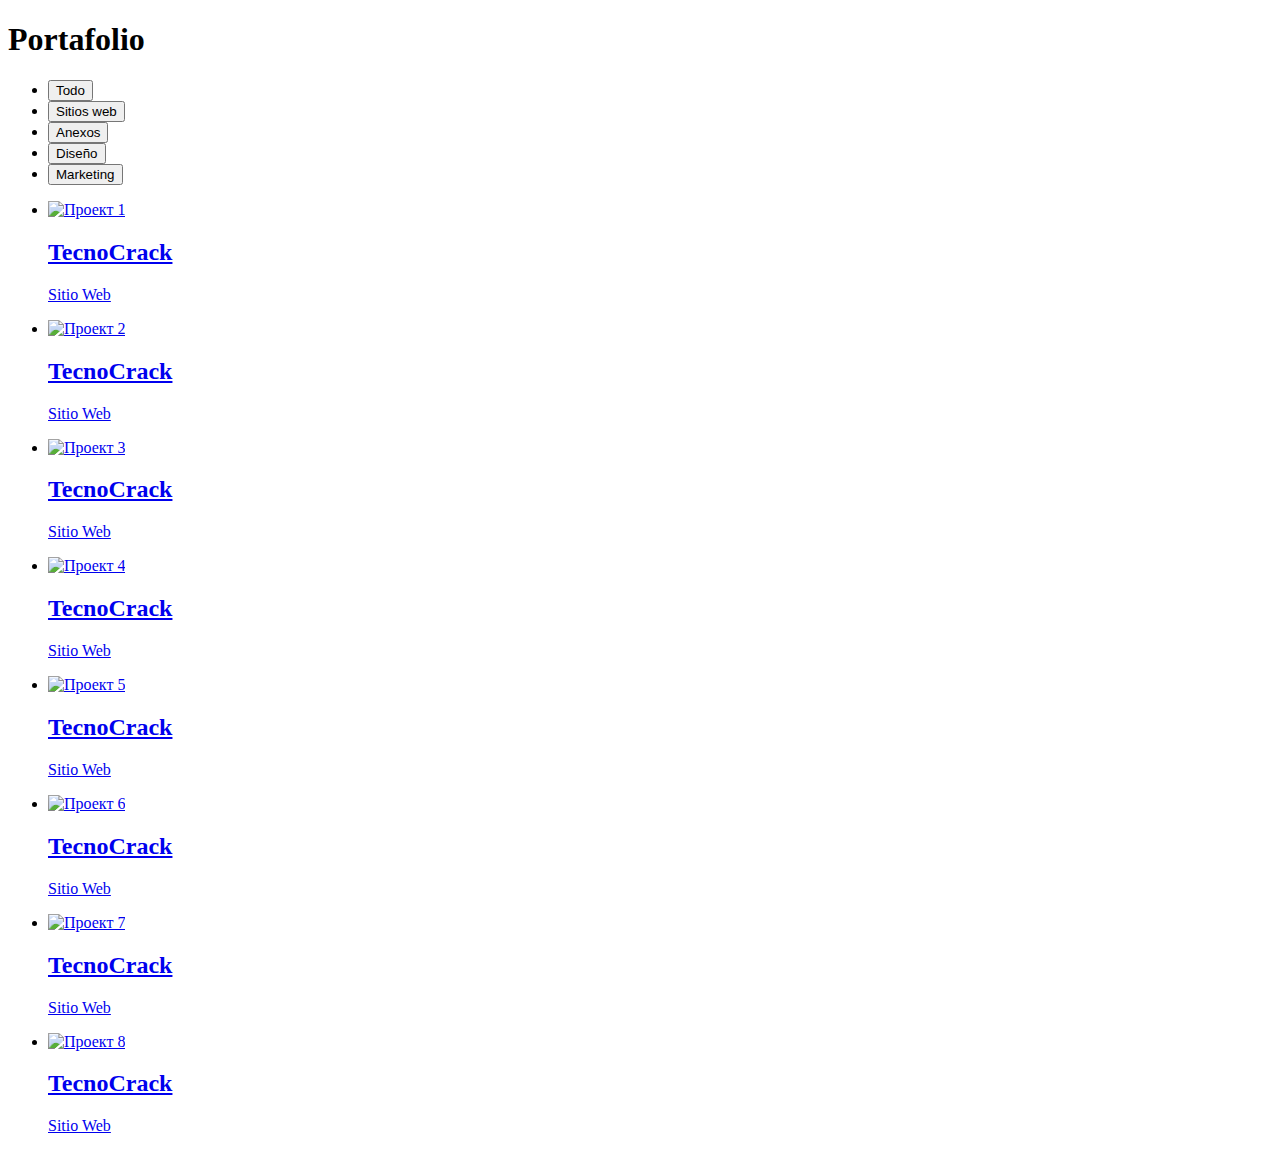
==== portfolio.html @ 017d130a "first" ====
<!DOCTYPE html>
<html lang="en">
  <head>
    <meta charset="UTF-8" />
    <meta http-equiv="X-UA-Compatible" content="IE=edge" />
    <meta name="viewport" content="width=device-width, initial-scale=1.0" />
    <title>Portfolio</title>
  </head>
  <body>
    <main>
      <section class="section portfolio">
        <h1>Portafolio</h1>
        <ul class="list">
          <li><button class="button current" type="button">Todo</button></li>
          <li><button class="button" type="button">Sitios web</button></li>
          <li><button class="button" type="button">Anexos</button></li>
          <li><button class="button" type="button">Diseño</button></li>
          <li><button class="button" type="button">Marketing</button></li>
        </ul>
        <ul class="list">
          <li>
            <a href="#" class="link">
              <img
                src="./images/img_portfolio1.jpg"
                alt="Проект 1"
                width="370"
              />
              <h2 class="portfolio-title">TecnoCrack</h2>
              <p class="portfolio-text">Sitio Web</p>
            </a>
          </li>
          <li>
            <a href="#" class="link">
              <img
                src="./images/img_portfolio2.jpg"
                alt="Проект 2"
                width="370"
              />
              <h2 class="portfolio-title">TecnoCrack</h2>
              <p class="portfolio-text">Sitio Web</p>
            </a>
          </li>
          <li>
            <a href="#" class="link">
              <img
                src="./images/img_portfolio3.jpg"
                alt="Проект 3"
                width="370"
              />
              <h2 class="portfolio-title">TecnoCrack</h2>
              <p class="portfolio-text">Sitio Web</p>
            </a>
          </li>
          <li>
            <a href="#" class="link">
              <img
                src="./images/img_portfolio4.jpg"
                alt="Проект 4"
                width="370"
              />
              <h2 class="portfolio-title">TecnoCrack</h2>
              <p class="portfolio-text">Sitio Web</p>
            </a>
          </li>
          <li>
            <a href="#" class="link">
              <img
                src="./images/img_portfolio5.jpg"
                alt="Проект 5"
                width="370"
              />
              <h2 class="portfolio-title">TecnoCrack</h2>
              <p class="portfolio-text">Sitio Web</p>
            </a>
          </li>
          <li>
            <a href="#" class="link">
              <img
                src="./images/img_portfolio6.jpg"
                alt="Проект 6"
                width="370"
              />
              <h2 class="portfolio-title">TecnoCrack</h2>
              <p class="portfolio-text">Sitio Web</p>
            </a>
          </li>
          <li>
            <a href="#" class="link">
              <img
                src="./images/img_portfolio7.jpg"
                alt="Проект 7"
                width="370"
              />
              <h2 class="portfolio-title">TecnoCrack</h2>
              <p class="portfolio-text">Sitio Web</p>
            </a>
          </li>
          <li>
            <a href="#" class="link">
              <img
                src="./images/img_portfolio8.jpg"
                alt="Проект 8"
                width="370"
              />
              <h2 class="portfolio-title">TecnoCrack</h2>
              <p class="portfolio-text">Sitio Web</p>
            </a>
          </li>
        </ul>
      </section>
    </main>
  </body>
</html>
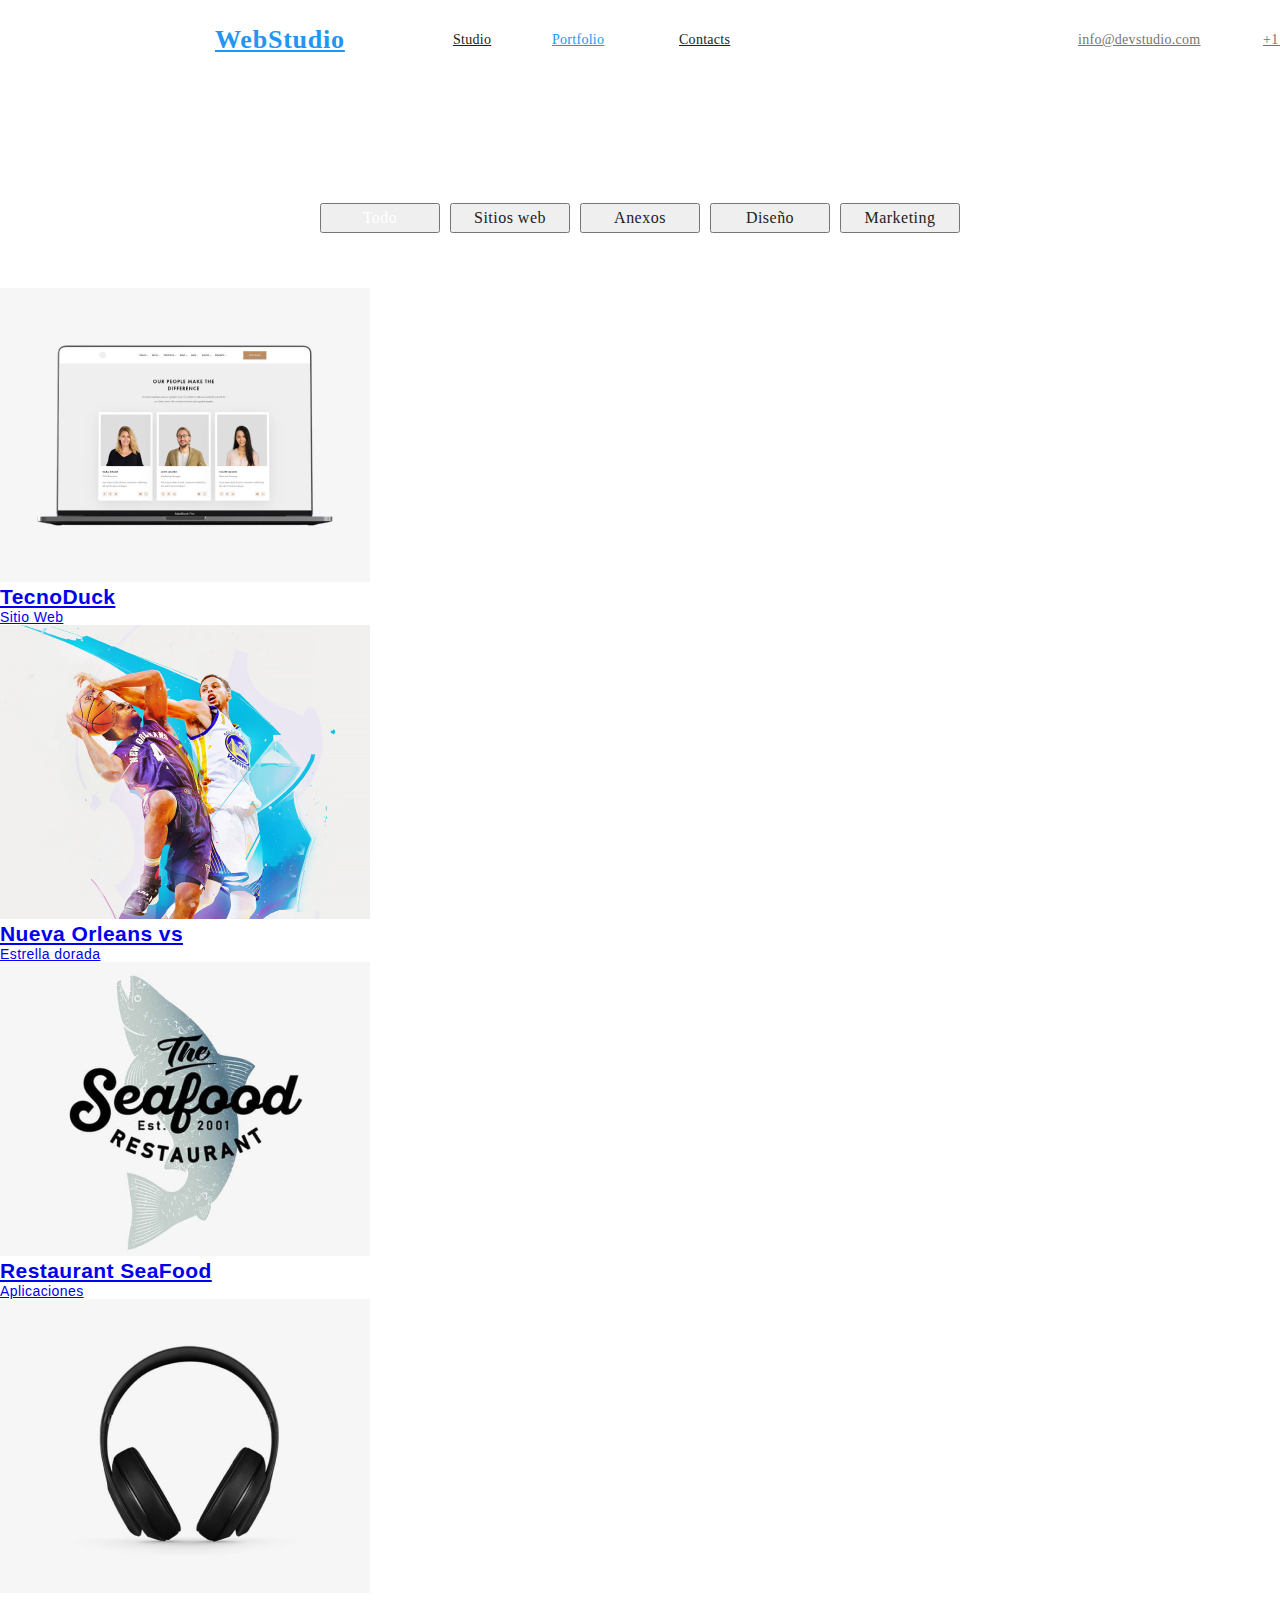
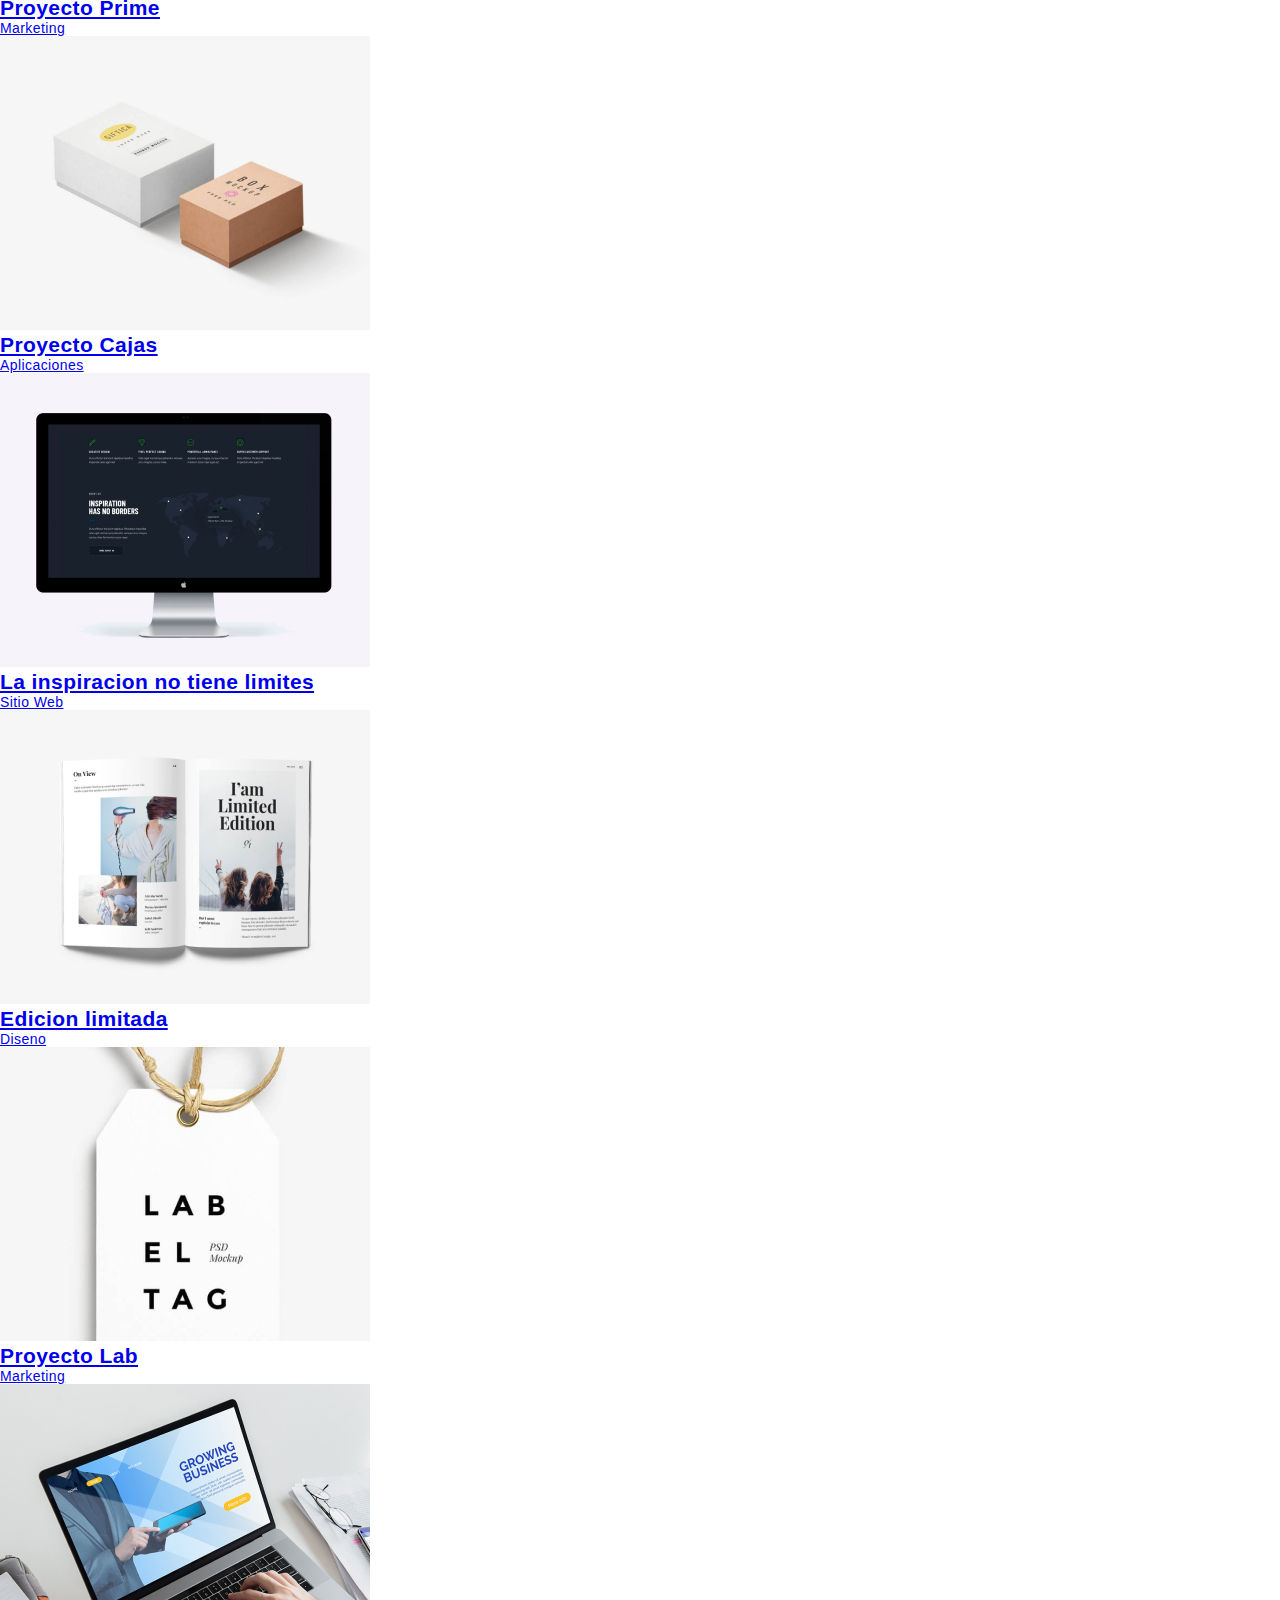
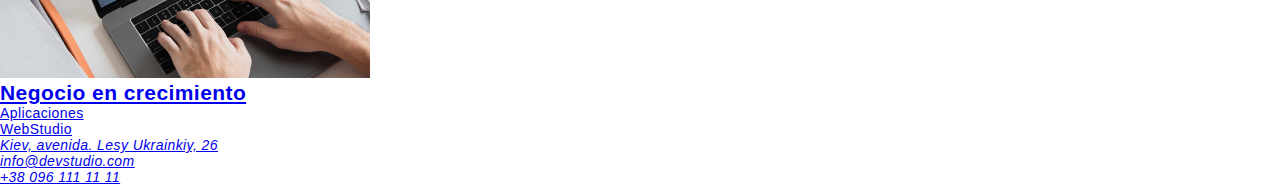
==== commit 5ced02b4: "first commit" ====
--- a/portfolio.html
+++ b/portfolio.html
@@ -5,19 +5,39 @@
     <meta http-equiv="X-UA-Compatible" content="IE=edge" />
     <meta name="viewport" content="width=device-width, initial-scale=1.0" />
     <title>Portfolio</title>
+    <link rel="stylesheet" href="./css/styles.css" />
   </head>
   <body>
+    <header>
+      <nav>
+        <p><a href="#">WebStudio</a></p>
+        <ul>
+          <li>
+            <a href="#" target="_blank" rel="noopener noreferrer">Studio</a>
+          </li>
+          <li>
+            <a href="#" target="_blank" rel="noopener noreferrer">Portfolio</a>
+          </li>
+          <li>
+            <a href="#" target="_blank" rel="noopener noreferrer">Contacts</a>
+          </li>
+        </ul>
+      </nav>
+      <a href="#" class="info">info@devstudio.com</a>
+      <a href="#" class="phone">+1 212-772-4150</a>
+    </header>
+
     <main>
-      <section class="section portfolio">
-        <h1>Portafolio</h1>
-        <ul class="list">
-          <li><button class="button current" type="button">Todo</button></li>
+      <section class="section-portfolio">
+        <!-- <h1>Portafolio</h1> -->
+        <ul class="buttons-container">
+          <li><button class="button-current" type="button">Todo</button></li>
           <li><button class="button" type="button">Sitios web</button></li>
           <li><button class="button" type="button">Anexos</button></li>
           <li><button class="button" type="button">Diseño</button></li>
           <li><button class="button" type="button">Marketing</button></li>
         </ul>
-        <ul class="list">
+        <ul class="portfolio-list">
           <li>
             <a href="#" class="link">
               <img
@@ -25,7 +45,7 @@
                 alt="Проект 1"
                 width="370"
               />
-              <h2 class="portfolio-title">TecnoCrack</h2>
+              <h2 class="portfolio-title">TecnoDuck</h2>
               <p class="portfolio-text">Sitio Web</p>
             </a>
           </li>
@@ -36,8 +56,8 @@
                 alt="Проект 2"
                 width="370"
               />
-              <h2 class="portfolio-title">TecnoCrack</h2>
-              <p class="portfolio-text">Sitio Web</p>
+              <h2 class="portfolio-title">Nueva Orleans vs</h2>
+              <p class="portfolio-text">Estrella dorada</p>
             </a>
           </li>
           <li>
@@ -47,8 +67,8 @@
                 alt="Проект 3"
                 width="370"
               />
-              <h2 class="portfolio-title">TecnoCrack</h2>
-              <p class="portfolio-text">Sitio Web</p>
+              <h2 class="portfolio-title">Restaurant SeaFood</h2>
+              <p class="portfolio-text">Aplicaciones</p>
             </a>
           </li>
           <li>
@@ -58,8 +78,8 @@
                 alt="Проект 4"
                 width="370"
               />
-              <h2 class="portfolio-title">TecnoCrack</h2>
-              <p class="portfolio-text">Sitio Web</p>
+              <h2 class="portfolio-title">Proyecto Prime</h2>
+              <p class="portfolio-text">Marketing</p>
             </a>
           </li>
           <li>
@@ -69,8 +89,8 @@
                 alt="Проект 5"
                 width="370"
               />
-              <h2 class="portfolio-title">TecnoCrack</h2>
-              <p class="portfolio-text">Sitio Web</p>
+              <h2 class="portfolio-title">Proyecto Cajas</h2>
+              <p class="portfolio-text">Aplicaciones</p>
             </a>
           </li>
           <li>
@@ -80,7 +100,7 @@
                 alt="Проект 6"
                 width="370"
               />
-              <h2 class="portfolio-title">TecnoCrack</h2>
+              <h2 class="portfolio-title">La inspiracion no tiene limites</h2>
               <p class="portfolio-text">Sitio Web</p>
             </a>
           </li>
@@ -91,8 +111,8 @@
                 alt="Проект 7"
                 width="370"
               />
-              <h2 class="portfolio-title">TecnoCrack</h2>
-              <p class="portfolio-text">Sitio Web</p>
+              <h2 class="portfolio-title">Edicion limitada</h2>
+              <p class="portfolio-text">Diseno</p>
             </a>
           </li>
           <li>
@@ -102,12 +122,42 @@
                 alt="Проект 8"
                 width="370"
               />
-              <h2 class="portfolio-title">TecnoCrack</h2>
-              <p class="portfolio-text">Sitio Web</p>
+              <h2 class="portfolio-title">Proyecto Lab</h2>
+              <p class="portfolio-text">Marketing</p>
+            </a>
+          </li>
+          <li>
+            <a href="#" class="link">
+              <img
+                src="./images/img_portfolio9.jpg"
+                alt="Проект 8"
+                width="370"
+              />
+              <h2 class="portfolio-title">Negocio en crecimiento</h2>
+              <p class="portfolio-text">Aplicaciones</p>
             </a>
           </li>
         </ul>
       </section>
     </main>
+
+    <footer>
+      <a href="#">WebStudio</a>
+      <address>
+        <ul>
+          <li>
+            <a href="#" target="_blank" rel="noopener noreferrer"
+              >Kiev, avenida. Lesy Ukrainkiy, 26</a
+            >
+          </li>
+          <li>
+            <a href="mailto:info@devstudio.com">info@devstudio.com</a>
+          </li>
+          <li>
+            <a href="tel:380961111111">+38 096 111 11 11</a>
+          </li>
+        </ul>
+      </address>
+    </footer>
   </body>
 </html>
--- a/css/styles.css
+++ b/css/styles.css
@@ -0,0 +1,255 @@
+* {
+  margin: 0;
+  padding: 0;
+  box-sizing: border-box;
+}
+
+body {
+  font-size: 14px;
+  font-family: 'Roboto', sans-serif;
+  letter-spacing: 0.03em;
+  color: var(--primary-text-color);
+  background-color: var(--primary-white-color);
+}
+
+.myHeader {
+  position: absolute;
+  width: 1600px;
+  height: 80px;
+  left: 0px;
+  top: 0px;
+  background: #ffffff;
+}
+
+.list {
+  list-style-type: none;
+  margin: 0;
+  padding: 0;
+}
+
+p a {
+  /* Estudio Web */
+  position: absolute;
+  width: 145px;
+  height: 31px;
+  left: 215px;
+  top: 24px;
+
+  font-family: 'Raleway';
+  font-style: normal;
+  font-weight: 700;
+  font-size: 26px;
+  line-height: 31px;
+  /* identical to box height */
+
+  letter-spacing: 0.03em;
+
+  color: #2196f3;
+}
+
+nav ul li:first-child a {
+  /* Estudio */
+  position: absolute;
+  width: 49px;
+  height: 16px;
+  left: 453px;
+  top: 32px;
+
+  font-family: 'Roboto';
+  font-style: normal;
+  font-weight: 500;
+  font-size: 14px;
+  line-height: 16px;
+  letter-spacing: 0.02em;
+
+  color: #212121;
+}
+
+nav ul li:nth-child(2) a {
+  /* Portafolio */
+  position: absolute;
+  width: 65px;
+  height: 16px;
+  left: 552px;
+  top: 32px;
+
+  font-family: 'Roboto';
+  font-style: normal;
+  font-weight: 500;
+  font-size: 14px;
+  line-height: 16px;
+  letter-spacing: 0.02em;
+
+  color: #2196f3;
+}
+
+nav ul li:nth-child(3) a {
+  /* Contacto */
+  position: absolute;
+  width: 59px;
+  height: 16px;
+  left: 679px;
+  top: 32px;
+
+  font-family: 'Roboto';
+  font-style: normal;
+  font-weight: 500;
+  font-size: 14px;
+  line-height: 16px;
+  letter-spacing: 0.02em;
+
+  color: #212121;
+}
+
+.info {
+  /* info@devstudio.com */
+  position: absolute;
+  width: 135px;
+  height: 16px;
+  left: 1078px;
+  top: 32px;
+
+  font-family: 'Roboto';
+  font-style: normal;
+  font-weight: 500;
+  font-size: 14px;
+  line-height: 16px;
+  letter-spacing: 0.02em;
+
+  color: #757575;
+}
+
+.phone {
+  /* +52 55 5529 6000 */
+  position: absolute;
+  width: 118px;
+  height: 16px;
+  left: 1263px;
+  top: 32px;
+
+  font-family: 'Roboto';
+  font-style: normal;
+  font-weight: 500;
+  font-size: 14px;
+  line-height: 16px;
+  letter-spacing: 0.02em;
+
+  color: #757575;
+}
+
+.button-current {
+  /* Todo */
+  /* position: absolute; */
+  width: 120px;
+  height: 30px;
+  left: calc(50% - 38px / 2 - 269px);
+  top: calc(50% - 26px / 2 - 735px);
+
+  font-family: 'Roboto';
+  font-style: normal;
+  font-weight: 500;
+  font-size: 16px;
+  line-height: 26px;
+  /* identical to box height, or 162% */
+
+  text-align: center;
+  letter-spacing: 0.03em;
+
+  color: #ffffff;
+}
+
+.section-portfolio ul li:nth-child(2) button {
+  /* Sitios-web */
+  /* position: absolute; */
+  width: 120px;
+  height: 30px;
+  left: calc(50% - 80px / 2 - 160px);
+  top: calc(50% - 26px / 2 - 735px);
+
+  font-family: 'Roboto';
+  font-style: normal;
+  font-weight: 500;
+  font-size: 16px;
+  line-height: 26px;
+  /* identical to box height, or 162% */
+
+  text-align: center;
+  letter-spacing: 0.03em;
+
+  color: #212121;
+}
+
+.section-portfolio ul li:nth-child(3) button {
+  /* Aplicaciones */
+  /* position: absolute; */
+  width: 120px;
+  height: 30px;
+  left: calc(50% - 98px / 2 - 16px);
+  top: calc(50% - 26px / 2 - 735px);
+
+  font-family: 'Roboto';
+  font-style: normal;
+  font-weight: 500;
+  font-size: 16px;
+  line-height: 26px;
+  /* identical to box height, or 162% */
+
+  text-align: center;
+  letter-spacing: 0.03em;
+
+  color: #212121;
+}
+
+.section-portfolio ul li:nth-child(4) button {
+  /* Diseño */
+  /*  position: absolute; */
+  width: 120px;
+  height: 30px;
+  left: calc(50% - 52px / 2 + 116px);
+  top: calc(50% - 26px / 2 - 735px);
+
+  font-family: 'Roboto';
+  font-style: normal;
+  font-weight: 500;
+  font-size: 16px;
+  line-height: 26px;
+  /* identical to box height, or 162% */
+
+  text-align: center;
+  letter-spacing: 0.03em;
+
+  color: #212121;
+}
+
+.section-portfolio ul li:nth-child(5) button {
+  /* Marketing */
+  /* position: absolute; */
+  width: 120px;
+  height: 30px;
+  left: calc(50% - 77px / 2 + 241.5px);
+  top: calc(50% - 26px / 2 - 735px);
+
+  font-family: 'Roboto';
+  font-style: normal;
+  font-weight: 500;
+  font-size: 16px;
+  line-height: 26px;
+  /* identical to box height, or 162% */
+
+  text-align: center;
+  letter-spacing: 0.03em;
+
+  color: #212121;
+}
+
+.buttons-container {
+  margin-top: 150px;
+  margin-bottom: 50px;
+  list-style-type: none;
+  display: flex;
+  justify-content: center;
+}
+
+.buttons-container li {
+  padding: 5px;
+}
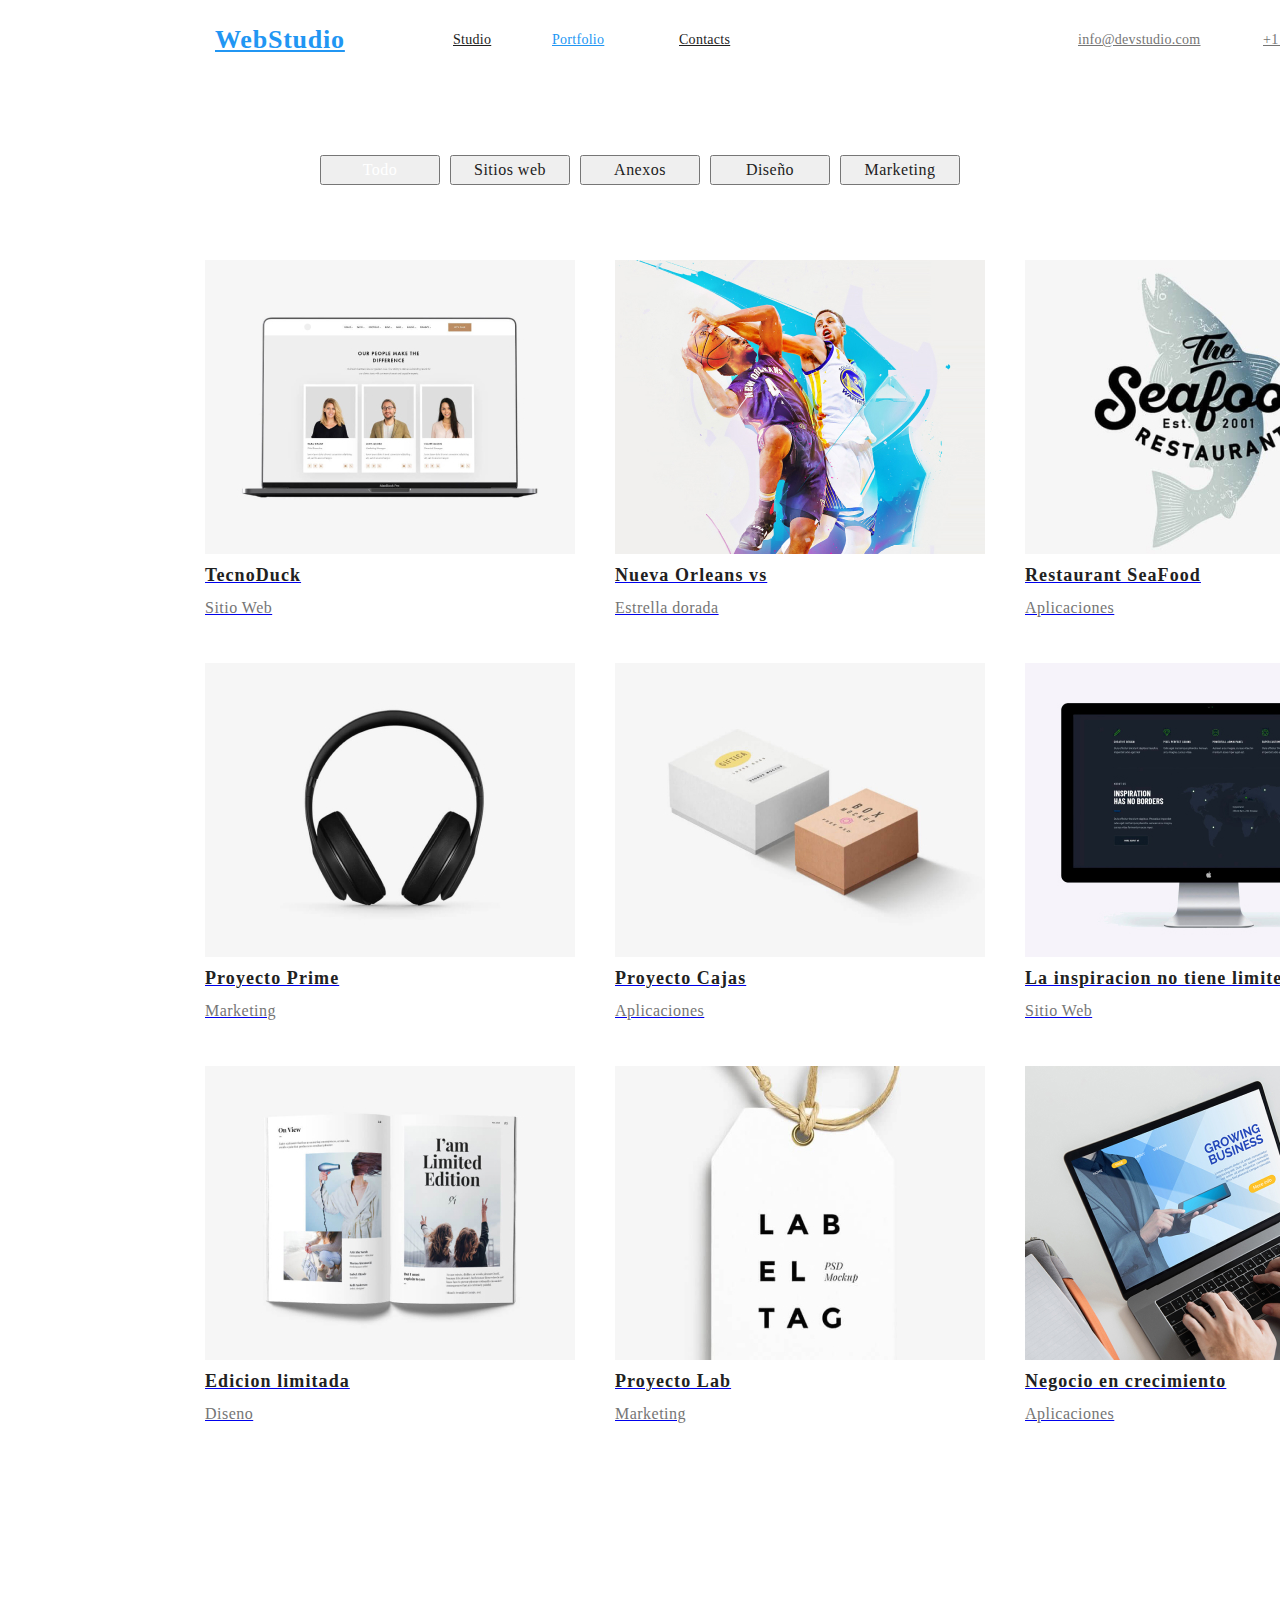
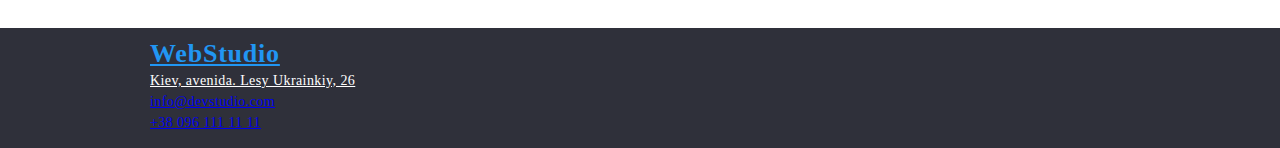
==== commit 32aa574f: "second commit" ====
--- a/portfolio.html
+++ b/portfolio.html
@@ -42,7 +42,7 @@
             <a href="#" class="link">
               <img
                 src="./images/img_portfolio1.jpg"
-                alt="Проект 1"
+                alt="img_portfolio1"
                 width="370"
               />
               <h2 class="portfolio-title">TecnoDuck</h2>
@@ -53,7 +53,7 @@
             <a href="#" class="link">
               <img
                 src="./images/img_portfolio2.jpg"
-                alt="Проект 2"
+                alt="img_portfolio2"
                 width="370"
               />
               <h2 class="portfolio-title">Nueva Orleans vs</h2>
@@ -64,7 +64,7 @@
             <a href="#" class="link">
               <img
                 src="./images/img_portfolio3.jpg"
-                alt="Проект 3"
+                alt="img_portfolio3"
                 width="370"
               />
               <h2 class="portfolio-title">Restaurant SeaFood</h2>
@@ -75,7 +75,7 @@
             <a href="#" class="link">
               <img
                 src="./images/img_portfolio4.jpg"
-                alt="Проект 4"
+                alt="img_portfolio4"
                 width="370"
               />
               <h2 class="portfolio-title">Proyecto Prime</h2>
@@ -86,7 +86,7 @@
             <a href="#" class="link">
               <img
                 src="./images/img_portfolio5.jpg"
-                alt="Проект 5"
+                alt="img_portfolio5"
                 width="370"
               />
               <h2 class="portfolio-title">Proyecto Cajas</h2>
@@ -97,7 +97,7 @@
             <a href="#" class="link">
               <img
                 src="./images/img_portfolio6.jpg"
-                alt="Проект 6"
+                alt="img_portfolio6"
                 width="370"
               />
               <h2 class="portfolio-title">La inspiracion no tiene limites</h2>
@@ -108,7 +108,7 @@
             <a href="#" class="link">
               <img
                 src="./images/img_portfolio7.jpg"
-                alt="Проект 7"
+                alt="img_portfolio7"
                 width="370"
               />
               <h2 class="portfolio-title">Edicion limitada</h2>
@@ -119,7 +119,7 @@
             <a href="#" class="link">
               <img
                 src="./images/img_portfolio8.jpg"
-                alt="Проект 8"
+                alt="img_portfolio8"
                 width="370"
               />
               <h2 class="portfolio-title">Proyecto Lab</h2>
@@ -130,7 +130,7 @@
             <a href="#" class="link">
               <img
                 src="./images/img_portfolio9.jpg"
-                alt="Проект 8"
+                alt="img_portfolio9"
                 width="370"
               />
               <h2 class="portfolio-title">Negocio en crecimiento</h2>
@@ -142,7 +142,7 @@
     </main>
 
     <footer>
-      <a href="#">WebStudio</a>
+      <a class="footer-link" href="#">WebStudio</a>
       <address>
         <ul>
           <li>
--- a/css/styles.css
+++ b/css/styles.css
@@ -1,6 +1,6 @@
 * {
-  margin: 0;
-  padding: 0;
+  margin: 0px;
+  padding: 0px;
   box-sizing: border-box;
 }
 
@@ -12,19 +12,17 @@
   background-color: var(--primary-white-color);
 }
 
-.myHeader {
-  position: absolute;
-  width: 1600px;
+header {
+  position: absolute;
+  width: 100%;
   height: 80px;
   left: 0px;
   top: 0px;
   background: #ffffff;
 }
 
-.list {
+ul li {
   list-style-type: none;
-  margin: 0;
-  padding: 0;
 }
 
 p a {
@@ -163,8 +161,8 @@
   /* position: absolute; */
   width: 120px;
   height: 30px;
-  left: calc(50% - 80px / 2 - 160px);
-  top: calc(50% - 26px / 2 - 735px);
+  /* left: calc(50% - 80px / 2 - 160px);
+  top: calc(50% - 26px / 2 - 735px); */
 
   font-family: 'Roboto';
   font-style: normal;
@@ -184,8 +182,8 @@
   /* position: absolute; */
   width: 120px;
   height: 30px;
-  left: calc(50% - 98px / 2 - 16px);
-  top: calc(50% - 26px / 2 - 735px);
+  /* left: calc(50% - 98px / 2 - 16px);
+  top: calc(50% - 26px / 2 - 735px); */
 
   font-family: 'Roboto';
   font-style: normal;
@@ -205,8 +203,8 @@
   /*  position: absolute; */
   width: 120px;
   height: 30px;
-  left: calc(50% - 52px / 2 + 116px);
-  top: calc(50% - 26px / 2 - 735px);
+  /* left: calc(50% - 52px / 2 + 116px);
+  top: calc(50% - 26px / 2 - 735px); */
 
   font-family: 'Roboto';
   font-style: normal;
@@ -226,8 +224,8 @@
   /* position: absolute; */
   width: 120px;
   height: 30px;
-  left: calc(50% - 77px / 2 + 241.5px);
-  top: calc(50% - 26px / 2 - 735px);
+  /* left: calc(50% - 77px / 2 + 241.5px);
+  top: calc(50% - 26px / 2 - 735px); */
 
   font-family: 'Roboto';
   font-style: normal;
@@ -253,3 +251,99 @@
 .buttons-container li {
   padding: 5px;
 }
+
+.portfolio-list {
+  display: flex;
+  flex-wrap: wrap;
+  width: 1600px;
+  list-style-type: none;
+  justify-content: center;
+  margin: 0px;
+  padding: 0px;
+}
+
+.portfolio-list li {
+  margin: 10px;
+  padding: 10px;
+}
+
+.portfolio-title {
+  font-family: 'Roboto';
+  font-style: normal;
+  font-weight: 700;
+  font-size: 18px;
+  line-height: 36px;
+  /* identical to box height, or 200% */
+
+  letter-spacing: 0.06em;
+
+  color: #212121;
+}
+
+.portfolio-text {
+  font-family: 'Roboto';
+  font-style: normal;
+  font-weight: 400;
+  font-size: 16px;
+  line-height: 30px;
+  /* identical to box height, or 188% */
+
+  letter-spacing: 0.03em;
+
+  color: #757575;
+}
+
+footer {
+  position: absolute;
+  min-width: 100%;
+  height: 120px;
+  left: 0px;
+  top: 1628px;
+  background: #2f303a;
+  padding: 10px;
+  padding-left: 150px;
+}
+
+.footer-link {
+  width: 145px;
+  height: 31px;
+  left: 215px;
+  top: 1688px;
+
+  font-family: 'Raleway';
+  font-style: normal;
+  font-weight: 700;
+  font-size: 26px;
+  line-height: 31px;
+  /* identical to box height */
+
+  letter-spacing: 0.03em;
+
+  color: #2196f3;
+}
+
+footer ul li {
+  width: 231px;
+  height: 21px;
+  left: 215px;
+  top: 1733px;
+
+  font-family: 'Roboto';
+  font-style: normal;
+  font-weight: 400;
+  font-size: 14px;
+  line-height: 24px;
+  /* or 171% */
+  letter-spacing: 0.03em;
+  color: rgba(255, 255, 255, 0.6);
+}
+
+footer ul li:first-child > a {
+  color: #ffffff;
+}
+
+footer ul li:nth-child(2) a {
+}
+
+footer ul li:nth-child(3) a {
+}
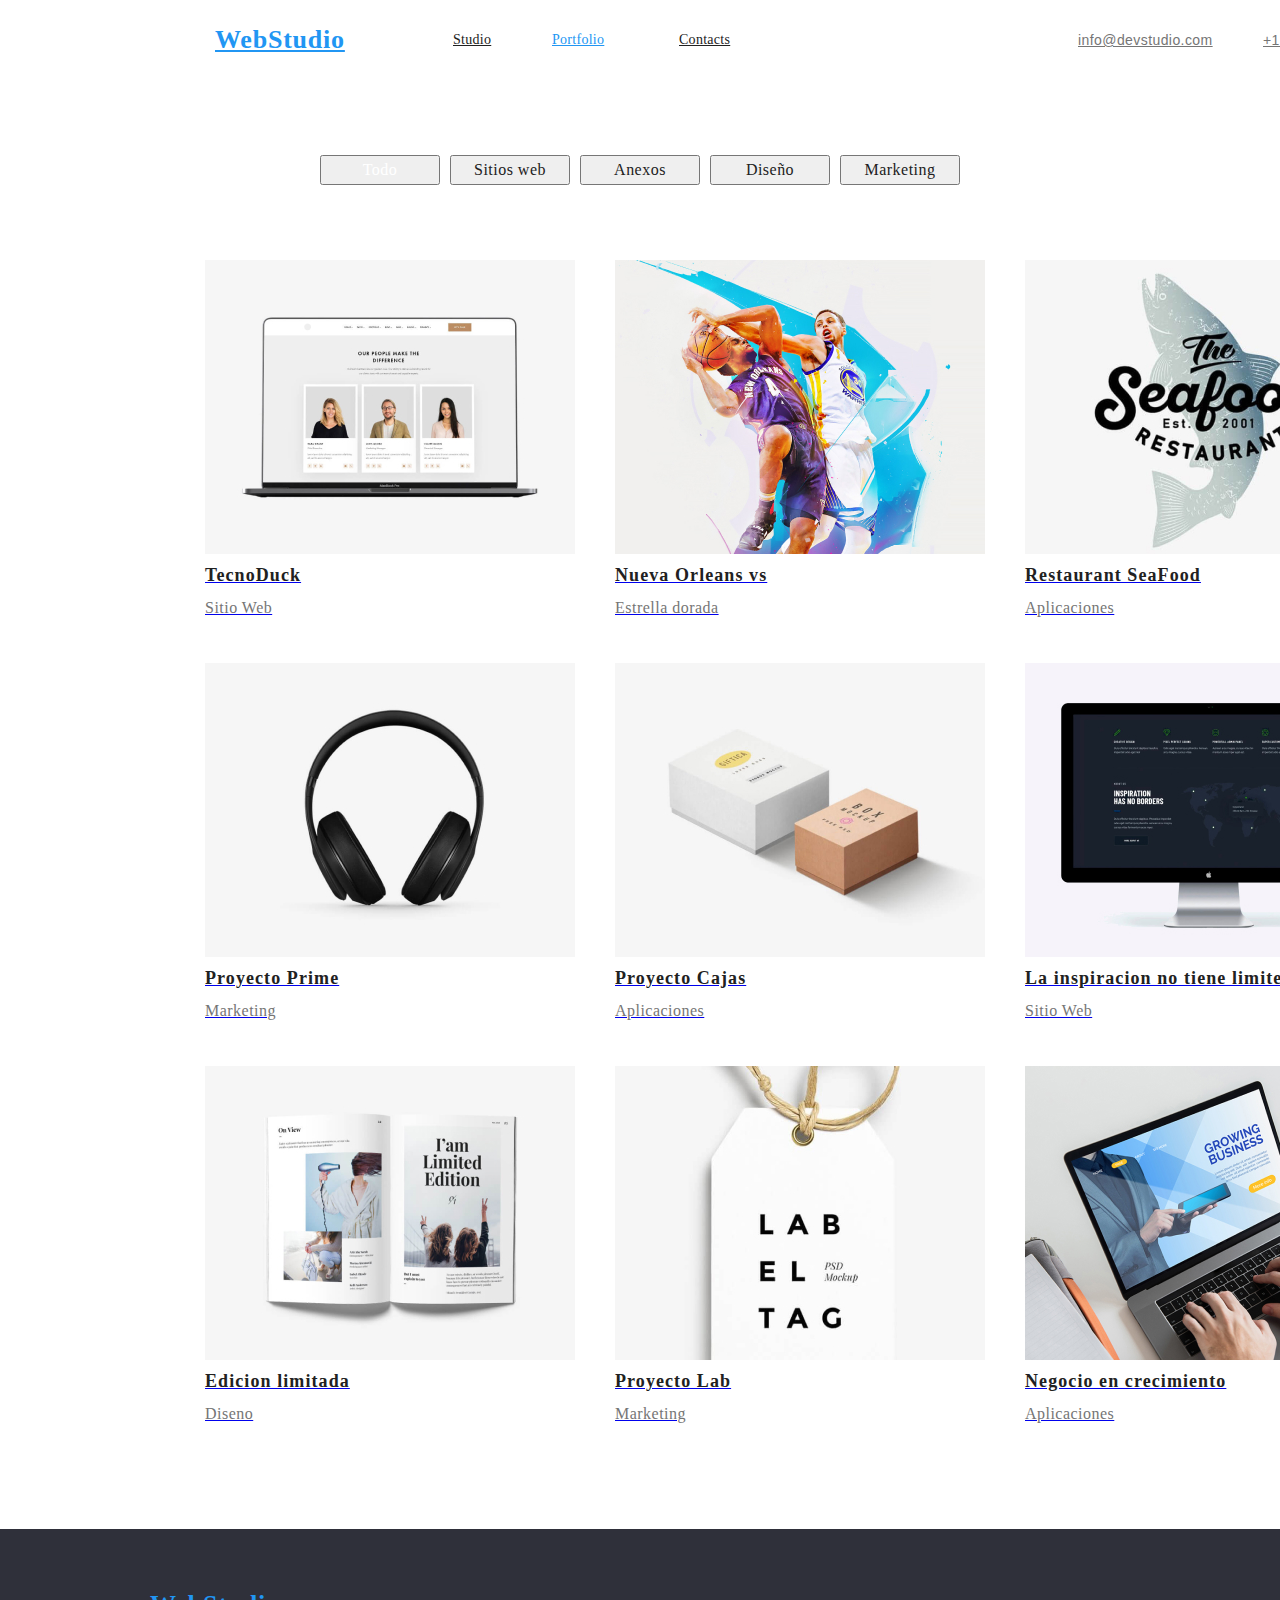
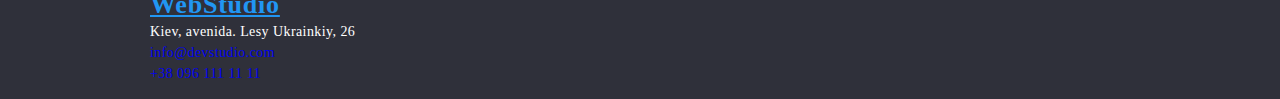
==== commit f0690450: "update" ====
--- a/portfolio.html
+++ b/portfolio.html
@@ -10,7 +10,7 @@
   <body>
     <header>
       <nav>
-        <p><a href="#">WebStudio</a></p>
+        <a class="nav-link" href="#">WebStudio</a>
         <ul>
           <li>
             <a href="#" target="_blank" rel="noopener noreferrer">Studio</a>
--- a/css/styles.css
+++ b/css/styles.css
@@ -2,6 +2,11 @@
   margin: 0px;
   padding: 0px;
   box-sizing: border-box;
+}
+
+main {
+  display: flex;
+  justify-content: center;
 }
 
 body {
@@ -25,41 +30,40 @@
   list-style-type: none;
 }
 
-p a {
+.nav-link {
   /* Estudio Web */
   position: absolute;
   width: 145px;
   height: 31px;
   left: 215px;
   top: 24px;
-
   font-family: 'Raleway';
   font-style: normal;
   font-weight: 700;
   font-size: 26px;
   line-height: 31px;
   /* identical to box height */
-
-  letter-spacing: 0.03em;
-
+  letter-spacing: 0.03em;
   color: #2196f3;
 }
 
-nav ul li:first-child a {
-  /* Estudio */
-  position: absolute;
-  width: 49px;
-  height: 16px;
-  left: 453px;
-  top: 32px;
-
+nav ul li {
+  position: absolute;
   font-family: 'Roboto';
   font-style: normal;
   font-weight: 500;
   font-size: 14px;
   line-height: 16px;
   letter-spacing: 0.02em;
-
+}
+
+nav ul li:first-child a {
+  /* Estudio */
+  position: absolute;
+  width: 49px;
+  height: 16px;
+  left: 453px;
+  top: 32px;
   color: #212121;
 }
 
@@ -70,14 +74,6 @@
   height: 16px;
   left: 552px;
   top: 32px;
-
-  font-family: 'Roboto';
-  font-style: normal;
-  font-weight: 500;
-  font-size: 14px;
-  line-height: 16px;
-  letter-spacing: 0.02em;
-
   color: #2196f3;
 }
 
@@ -89,13 +85,6 @@
   left: 679px;
   top: 32px;
 
-  font-family: 'Roboto';
-  font-style: normal;
-  font-weight: 500;
-  font-size: 14px;
-  line-height: 16px;
-  letter-spacing: 0.02em;
-
   color: #212121;
 }
 
@@ -106,14 +95,6 @@
   height: 16px;
   left: 1078px;
   top: 32px;
-
-  font-family: 'Roboto';
-  font-style: normal;
-  font-weight: 500;
-  font-size: 14px;
-  line-height: 16px;
-  letter-spacing: 0.02em;
-
   color: #757575;
 }
 
@@ -124,120 +105,29 @@
   height: 16px;
   left: 1263px;
   top: 32px;
-
-  font-family: 'Roboto';
-  font-style: normal;
-  font-weight: 500;
-  font-size: 14px;
-  line-height: 16px;
-  letter-spacing: 0.02em;
-
   color: #757575;
 }
 
-.button-current {
+button {
   /* Todo */
   /* position: absolute; */
   width: 120px;
   height: 30px;
-  left: calc(50% - 38px / 2 - 269px);
-  top: calc(50% - 26px / 2 - 735px);
-
+  /* left: calc(50% - 38px / 2 - 269px);
+  top: calc(50% - 26px / 2 - 735px); */
   font-family: 'Roboto';
   font-style: normal;
   font-weight: 500;
   font-size: 16px;
   line-height: 26px;
   /* identical to box height, or 162% */
-
   text-align: center;
   letter-spacing: 0.03em;
-
+  color: #212121;
+}
+
+.button-current {
   color: #ffffff;
-}
-
-.section-portfolio ul li:nth-child(2) button {
-  /* Sitios-web */
-  /* position: absolute; */
-  width: 120px;
-  height: 30px;
-  /* left: calc(50% - 80px / 2 - 160px);
-  top: calc(50% - 26px / 2 - 735px); */
-
-  font-family: 'Roboto';
-  font-style: normal;
-  font-weight: 500;
-  font-size: 16px;
-  line-height: 26px;
-  /* identical to box height, or 162% */
-
-  text-align: center;
-  letter-spacing: 0.03em;
-
-  color: #212121;
-}
-
-.section-portfolio ul li:nth-child(3) button {
-  /* Aplicaciones */
-  /* position: absolute; */
-  width: 120px;
-  height: 30px;
-  /* left: calc(50% - 98px / 2 - 16px);
-  top: calc(50% - 26px / 2 - 735px); */
-
-  font-family: 'Roboto';
-  font-style: normal;
-  font-weight: 500;
-  font-size: 16px;
-  line-height: 26px;
-  /* identical to box height, or 162% */
-
-  text-align: center;
-  letter-spacing: 0.03em;
-
-  color: #212121;
-}
-
-.section-portfolio ul li:nth-child(4) button {
-  /* Diseño */
-  /*  position: absolute; */
-  width: 120px;
-  height: 30px;
-  /* left: calc(50% - 52px / 2 + 116px);
-  top: calc(50% - 26px / 2 - 735px); */
-
-  font-family: 'Roboto';
-  font-style: normal;
-  font-weight: 500;
-  font-size: 16px;
-  line-height: 26px;
-  /* identical to box height, or 162% */
-
-  text-align: center;
-  letter-spacing: 0.03em;
-
-  color: #212121;
-}
-
-.section-portfolio ul li:nth-child(5) button {
-  /* Marketing */
-  /* position: absolute; */
-  width: 120px;
-  height: 30px;
-  /* left: calc(50% - 77px / 2 + 241.5px);
-  top: calc(50% - 26px / 2 - 735px); */
-
-  font-family: 'Roboto';
-  font-style: normal;
-  font-weight: 500;
-  font-size: 16px;
-  line-height: 26px;
-  /* identical to box height, or 162% */
-
-  text-align: center;
-  letter-spacing: 0.03em;
-
-  color: #212121;
 }
 
 .buttons-container {
@@ -294,14 +184,12 @@
 }
 
 footer {
-  position: absolute;
   min-width: 100%;
-  height: 120px;
-  left: 0px;
-  top: 1628px;
+  height: 170px;
   background: #2f303a;
-  padding: 10px;
+  padding-top: 60px;
   padding-left: 150px;
+  margin-top: 80px;
 }
 
 .footer-link {
@@ -309,16 +197,13 @@
   height: 31px;
   left: 215px;
   top: 1688px;
-
   font-family: 'Raleway';
   font-style: normal;
   font-weight: 700;
   font-size: 26px;
   line-height: 31px;
   /* identical to box height */
-
-  letter-spacing: 0.03em;
-
+  letter-spacing: 0.03em;
   color: #2196f3;
 }
 
@@ -338,12 +223,14 @@
   color: rgba(255, 255, 255, 0.6);
 }
 
+footer ul li a {
+  text-decoration: none;
+}
+
 footer ul li:first-child > a {
   color: #ffffff;
 }
 
-footer ul li:nth-child(2) a {
-}
-
-footer ul li:nth-child(3) a {
-}
+.section-portfolio {
+  width: 100%;
+}
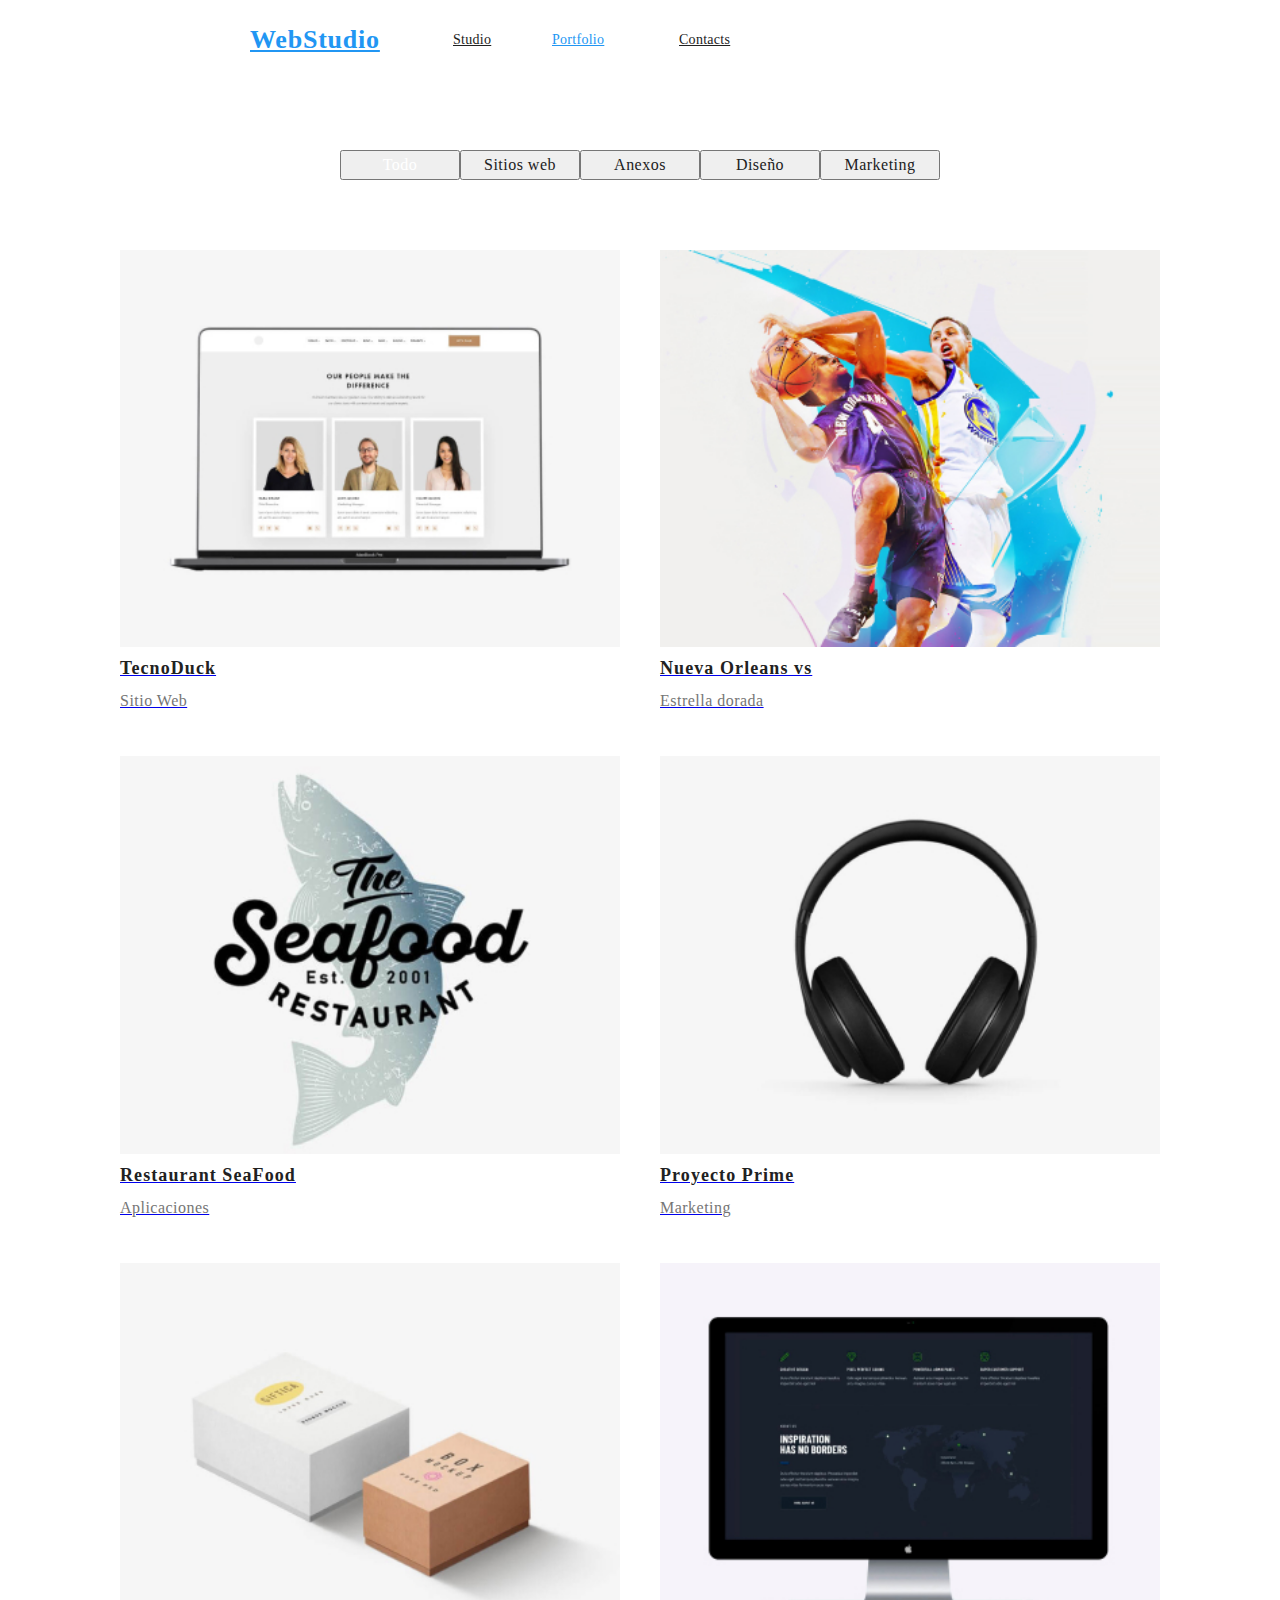
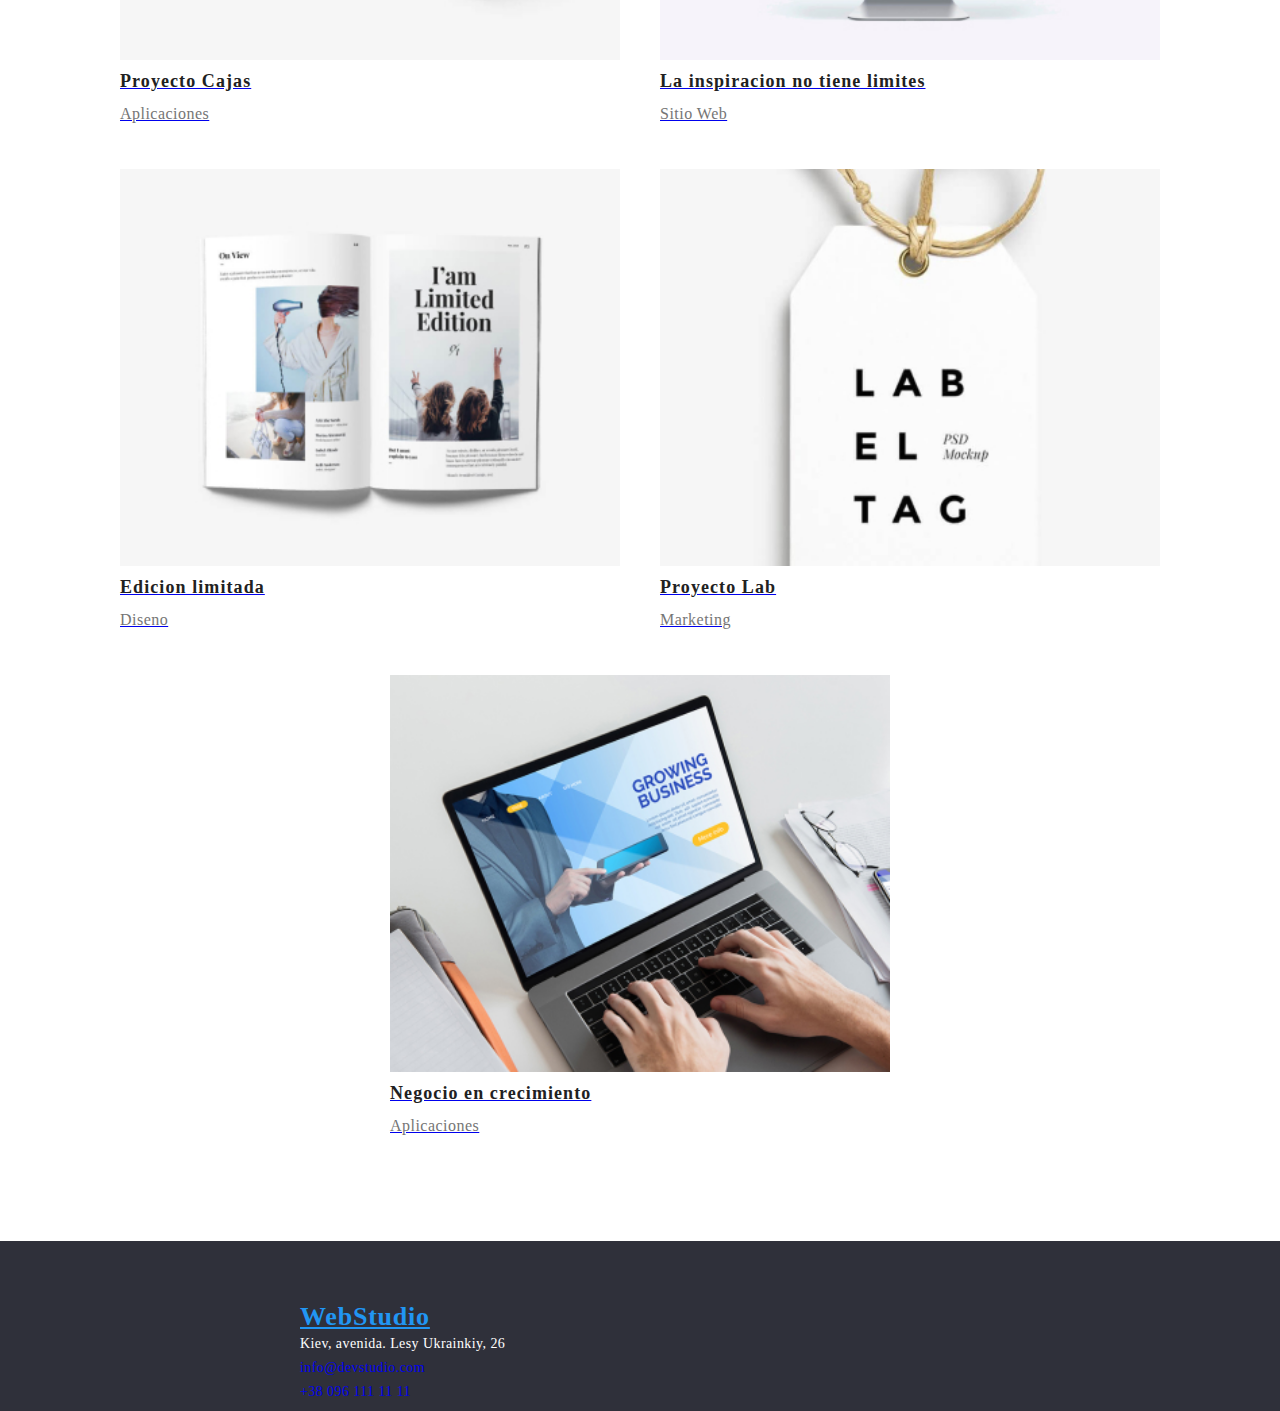
==== commit 7b2b4768: "update" ====
--- a/portfolio.html
+++ b/portfolio.html
@@ -43,7 +43,7 @@
               <img
                 src="./images/img_portfolio1.jpg"
                 alt="img_portfolio1"
-                width="370"
+                width="500"
               />
               <h2 class="portfolio-title">TecnoDuck</h2>
               <p class="portfolio-text">Sitio Web</p>
@@ -54,7 +54,7 @@
               <img
                 src="./images/img_portfolio2.jpg"
                 alt="img_portfolio2"
-                width="370"
+                width="500"
               />
               <h2 class="portfolio-title">Nueva Orleans vs</h2>
               <p class="portfolio-text">Estrella dorada</p>
@@ -65,7 +65,7 @@
               <img
                 src="./images/img_portfolio3.jpg"
                 alt="img_portfolio3"
-                width="370"
+                width="500"
               />
               <h2 class="portfolio-title">Restaurant SeaFood</h2>
               <p class="portfolio-text">Aplicaciones</p>
@@ -76,7 +76,7 @@
               <img
                 src="./images/img_portfolio4.jpg"
                 alt="img_portfolio4"
-                width="370"
+                width="500"
               />
               <h2 class="portfolio-title">Proyecto Prime</h2>
               <p class="portfolio-text">Marketing</p>
@@ -87,7 +87,7 @@
               <img
                 src="./images/img_portfolio5.jpg"
                 alt="img_portfolio5"
-                width="370"
+                width="500"
               />
               <h2 class="portfolio-title">Proyecto Cajas</h2>
               <p class="portfolio-text">Aplicaciones</p>
@@ -98,7 +98,7 @@
               <img
                 src="./images/img_portfolio6.jpg"
                 alt="img_portfolio6"
-                width="370"
+                width="500"
               />
               <h2 class="portfolio-title">La inspiracion no tiene limites</h2>
               <p class="portfolio-text">Sitio Web</p>
@@ -109,7 +109,7 @@
               <img
                 src="./images/img_portfolio7.jpg"
                 alt="img_portfolio7"
-                width="370"
+                width="500"
               />
               <h2 class="portfolio-title">Edicion limitada</h2>
               <p class="portfolio-text">Diseno</p>
@@ -120,7 +120,7 @@
               <img
                 src="./images/img_portfolio8.jpg"
                 alt="img_portfolio8"
-                width="370"
+                width="500"
               />
               <h2 class="portfolio-title">Proyecto Lab</h2>
               <p class="portfolio-text">Marketing</p>
@@ -131,7 +131,7 @@
               <img
                 src="./images/img_portfolio9.jpg"
                 alt="img_portfolio9"
-                width="370"
+                width="500"
               />
               <h2 class="portfolio-title">Negocio en crecimiento</h2>
               <p class="portfolio-text">Aplicaciones</p>
--- a/css/styles.css
+++ b/css/styles.css
@@ -21,9 +21,11 @@
   position: absolute;
   width: 100%;
   height: 80px;
-  left: 0px;
-  top: 0px;
   background: #ffffff;
+}
+
+nav {
+  width: 100%;
 }
 
 ul li {
@@ -35,7 +37,7 @@
   position: absolute;
   width: 145px;
   height: 31px;
-  left: 215px;
+  left: 250px;
   top: 24px;
   font-family: 'Raleway';
   font-style: normal;
@@ -84,7 +86,6 @@
   height: 16px;
   left: 679px;
   top: 32px;
-
   color: #212121;
 }
 
@@ -93,7 +94,7 @@
   position: absolute;
   width: 135px;
   height: 16px;
-  left: 1078px;
+  left: 1350px;
   top: 32px;
   color: #757575;
 }
@@ -103,7 +104,7 @@
   position: absolute;
   width: 118px;
   height: 16px;
-  left: 1263px;
+  left: 1500px;
   top: 32px;
   color: #757575;
 }
@@ -138,18 +139,12 @@
   justify-content: center;
 }
 
-.buttons-container li {
-  padding: 5px;
-}
-
 .portfolio-list {
   display: flex;
   flex-wrap: wrap;
-  width: 1600px;
+  width: 100%;
   list-style-type: none;
   justify-content: center;
-  margin: 0px;
-  padding: 0px;
 }
 
 .portfolio-list li {
@@ -164,9 +159,7 @@
   font-size: 18px;
   line-height: 36px;
   /* identical to box height, or 200% */
-
   letter-spacing: 0.06em;
-
   color: #212121;
 }
 
@@ -177,26 +170,24 @@
   font-size: 16px;
   line-height: 30px;
   /* identical to box height, or 188% */
-
-  letter-spacing: 0.03em;
-
+  letter-spacing: 0.03em;
   color: #757575;
 }
 
 footer {
-  min-width: 100%;
+  width: 100%;
   height: 170px;
   background: #2f303a;
   padding-top: 60px;
-  padding-left: 150px;
+  padding-left: 300px;
   margin-top: 80px;
 }
 
 .footer-link {
-  width: 145px;
+  /* width: 145px;
   height: 31px;
   left: 215px;
-  top: 1688px;
+  top: 1688px; */
   font-family: 'Raleway';
   font-style: normal;
   font-weight: 700;
@@ -208,11 +199,10 @@
 }
 
 footer ul li {
-  width: 231px;
+  /* width: 231px;
   height: 21px;
   left: 215px;
-  top: 1733px;
-
+  top: 1733px; */
   font-family: 'Roboto';
   font-style: normal;
   font-weight: 400;
@@ -232,5 +222,5 @@
 }
 
 .section-portfolio {
-  width: 100%;
-}
+  min-width: 100%;
+}
